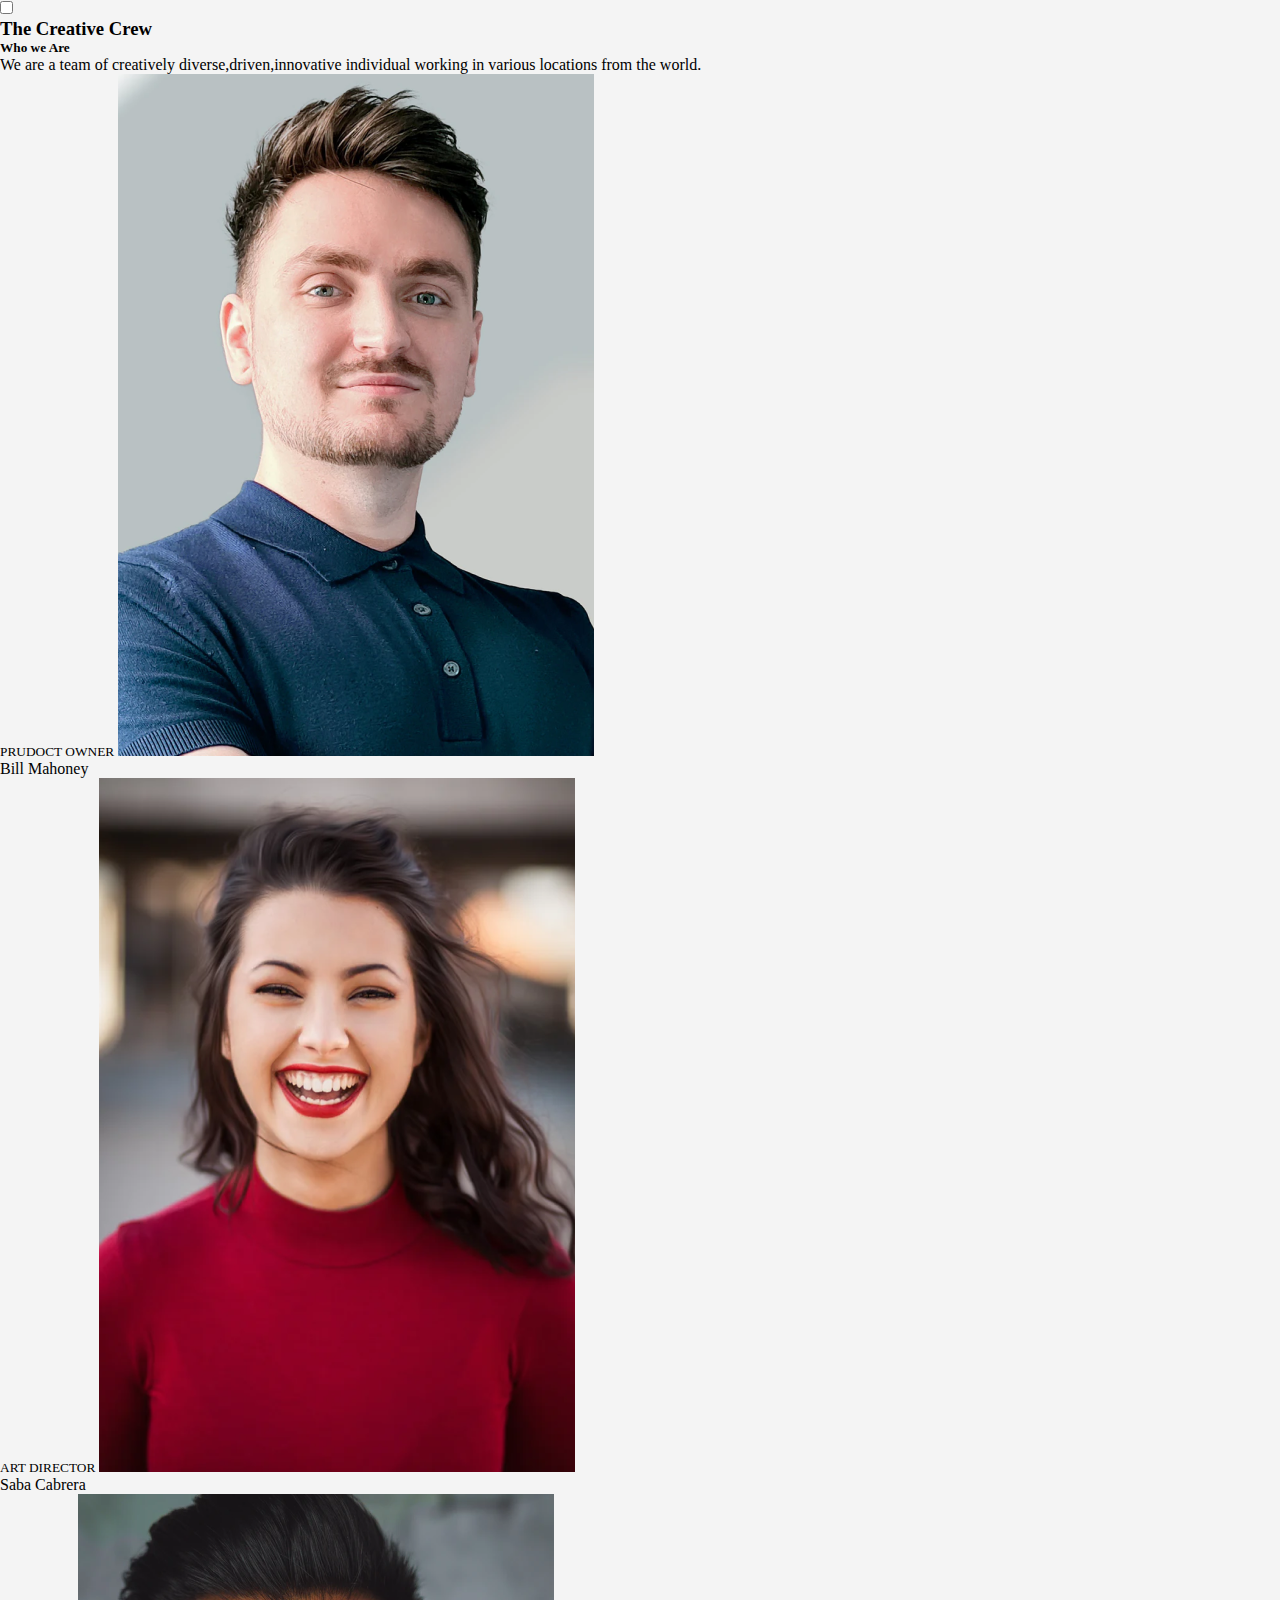
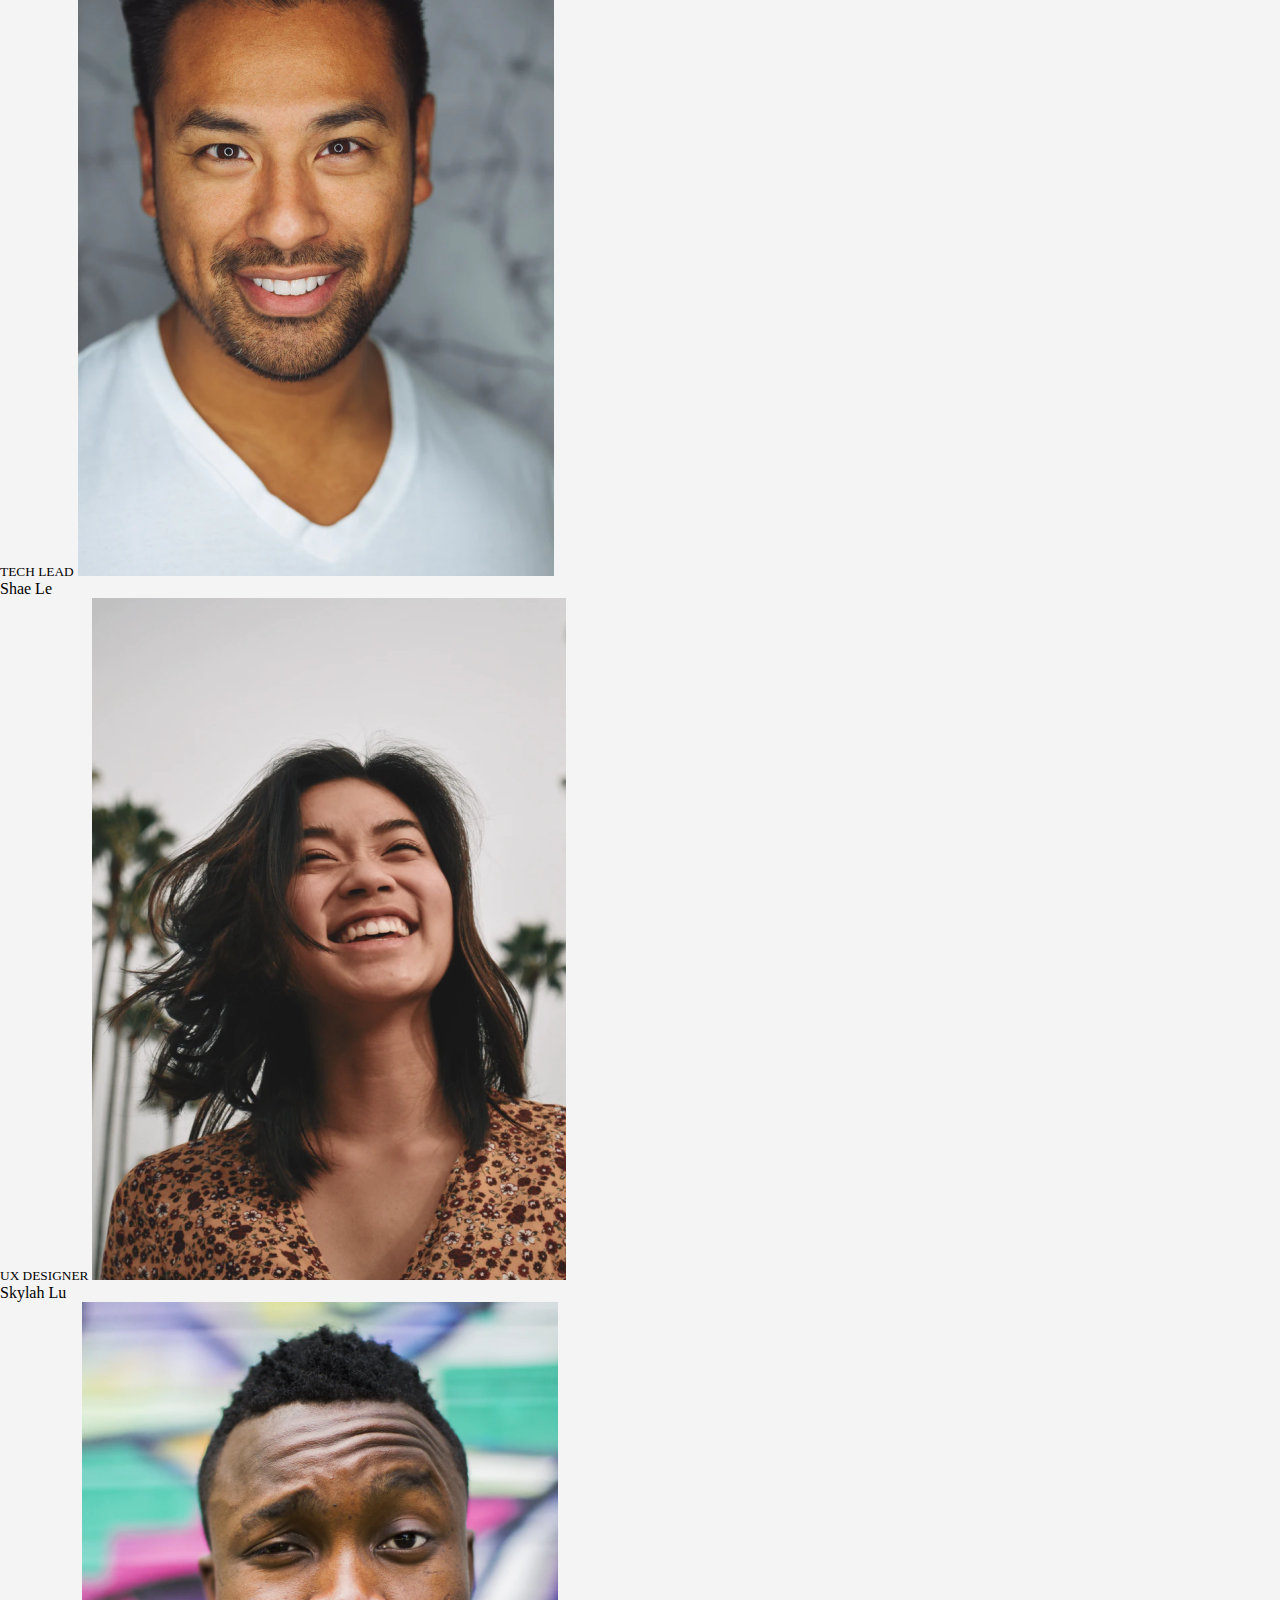
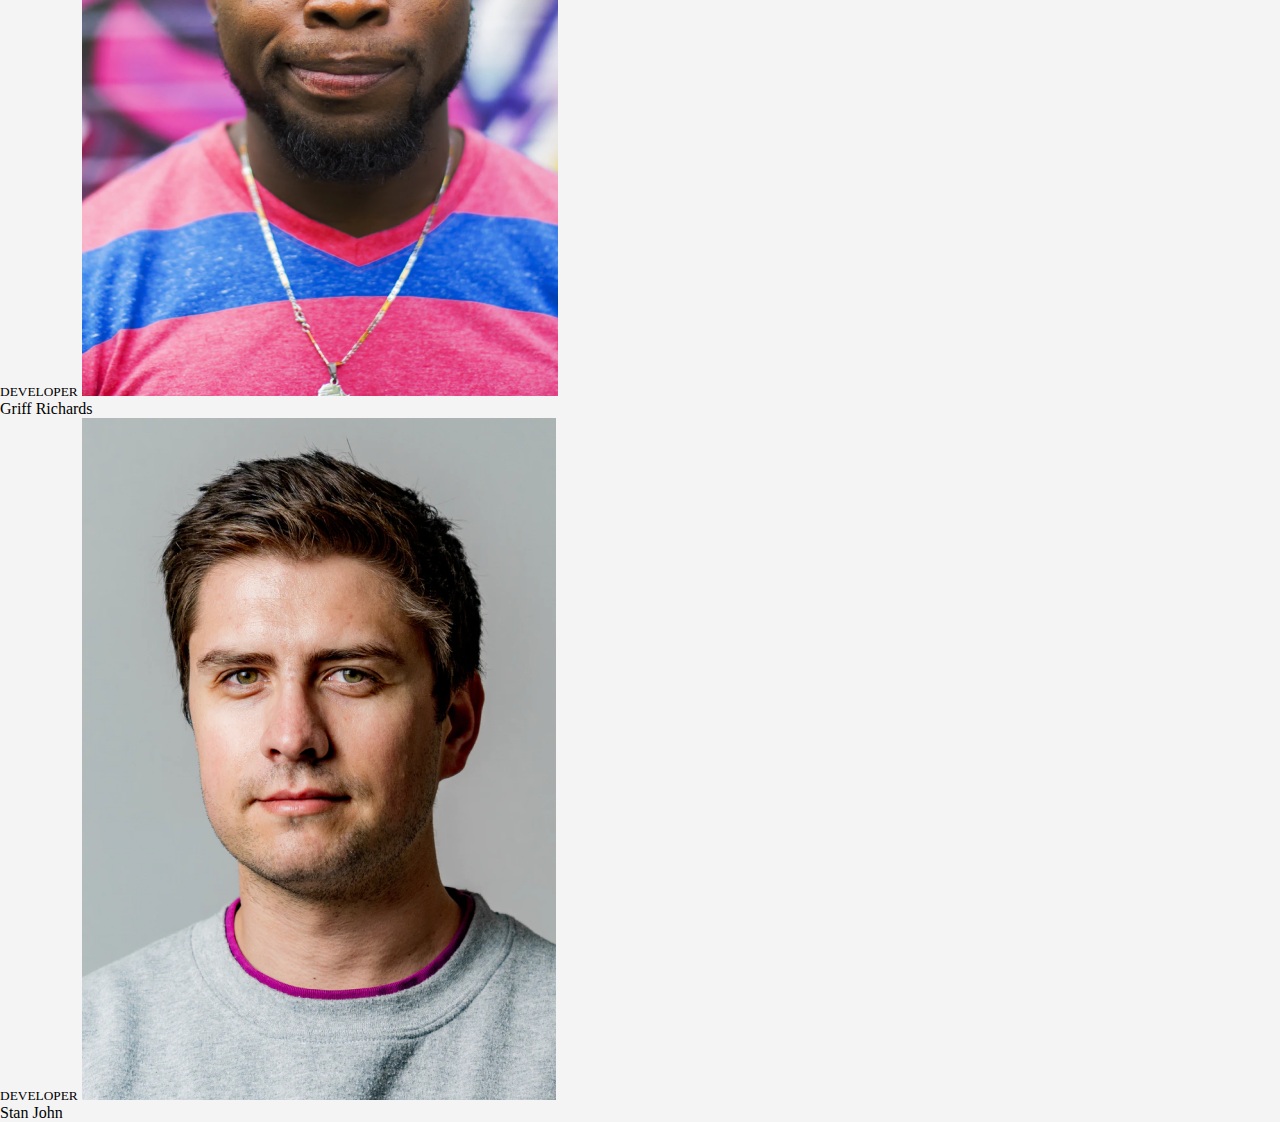
==== index1.html @ 06bec2cc "Team member page" ====
<!DOCTYPE html>
<html lang="en">
  <head>
    <meta charset="UTF-8" />
    <meta http-equiv="X-UA-Compatible" content="IE=edge" />
    <meta name="viewport" content="width=device-width, initial-scale=1.0" />
    <title>Document</title>
    <link
      href="https://cdn.jsdelivr.net/npm/bootstrap@5.1.3/dist/css/bootstrap.min.css"
      rel="stylesheet"
      integrity="sha384-1BmE4kWBq78iYhFldvKuhfTAU6auU8tT94WrHftjDbrCEXSU1oBoqyl2QvZ6jIW3"
      crossorigin="anonymous"
    />
    <link rel="stylesheet" href="index.css" />
  </head>
  <body>
       <div class="form-check form-switch">
      <input
        class="form-check-input"
        type="checkbox"
        role="switch"
        id="switch"
      />
    </div>
    <div class="container-md">
      <div
        class="
          d-flex
          flex-row
          bd-highlight
          mx-auto
          mt-5
          ms-5
          justify-content-between
        "
      >
        <div class="bd-highlight">
          <h3>The Creative Crew</h3>
        </div>
        <div class="bd-highlight">
          <h5>Who we Are</h5>
          <p>
            We are a team of creatively diverse,driven,innovative individual
            working in various locations from the world.
          </p>
        </div>
      </div>
    </div>
    <div class="container-fluid">
      <div class="container">
        <div class="row">
          <div class="col-lg-4 col-md-6 d-inline ">
            <span class="d-inline-block col-12">PRUDOCT OWNER</span>
            <img
              src="./images/photo1.png"
              alt="photo1"
              class="rounded shadow-lg img-fluid"
            />
            <p>Bill Mahoney</p>
          </div>
          <div class="col-lg-4 col-md-6 mt-5">
            <span class="d-inline-block col-12">ART DIRECTOR</span>
            <img
              src="./images/photo2.png"
              alt="photo2"
              class="rounded shadow-lg img-fluid"
            />
            <p>Saba Cabrera</p>
          </div>
          <div class="col-lg-4 col-md-6">
            <span class="d-inline-block col-12">TECH LEAD</span>
            <img
              src="./images/photo3.png"
              alt="photo3"
              class="rounded shadow-lg img-fluid"
            />
            <p>Shae Le</p>
          </div>
          <div class="col-lg-4 col-md-6">
            <span class="d-inline-block col-12">UX DESIGNER</span>
            <img
              src="./images/photo4.png"
              alt="photo4"
              class="rounded shadow-lg img-fluid"
            />
            <p>Skylah Lu</p>
          </div>
          <div class="col-lg-4 col-md-6 mt-5">
            <span class="d-inline-block col-12">DEVELOPER</span>
            <img
              src="./images/photo5.png"
              alt="photo5"
              class="rounded shadow-lg img-fluid"
            />
            <p>Griff Richards</p>
          </div>
          <div class="col-lg-4 col-md-6">
            <span class="d-inline-block col-12" >DEVELOPER</span>
            <img
              src="./images/photo6.png"
              alt="photo6"
              class="rounded shadow-lg img-fluid"
            />
            <p>Stan John</p>
          </div>
        </div>
      </div>
    </div>
     <script src="./app.js"></script>
  </body>
</html>
---- index.css ----
* {
  margin: 0;
  padding: 0;
  box-sizing: border-box;
}
body {
    background: rgba(244, 244, 244);
}
img{
   
}
span{
    transform: rotate(90deg) translateY(-13.5rem) translateX(15rem);
    font-size: smaller;
}
.change-bg{
    background-color: black;
    color: white;
}
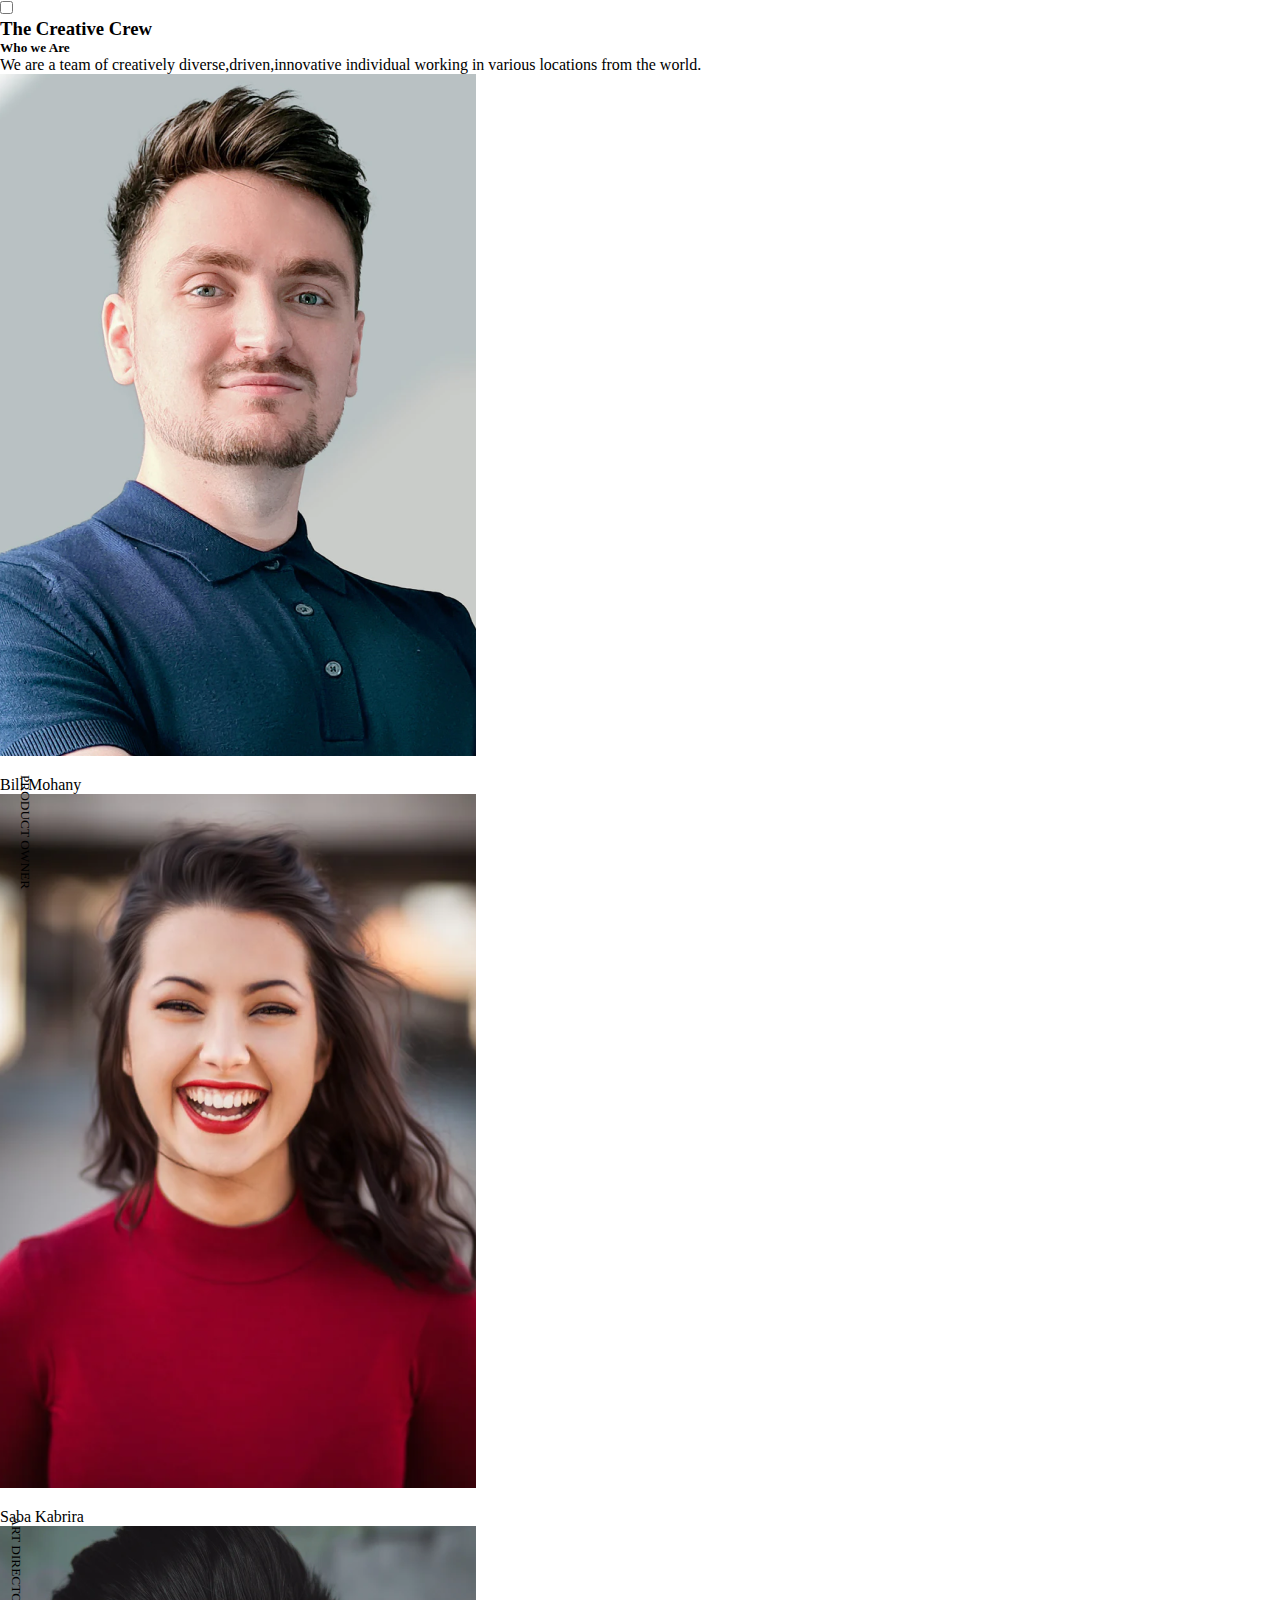
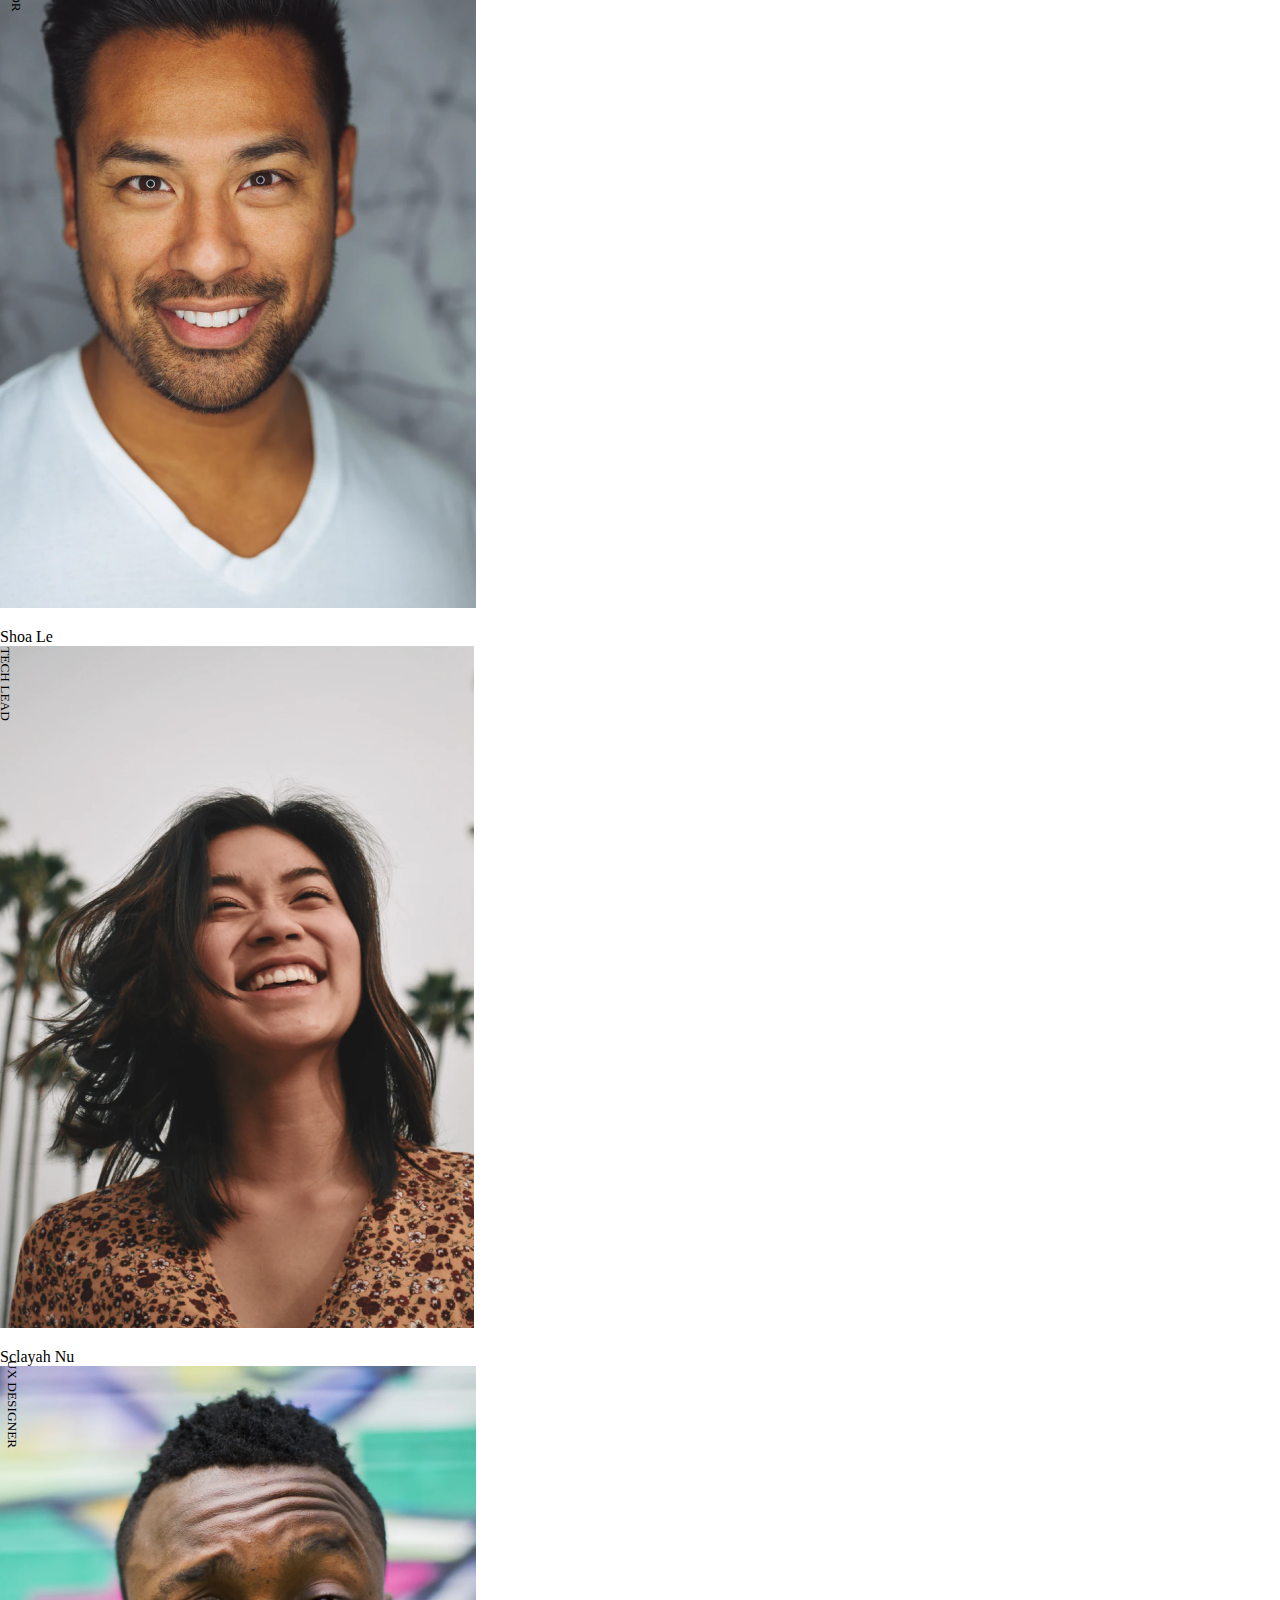
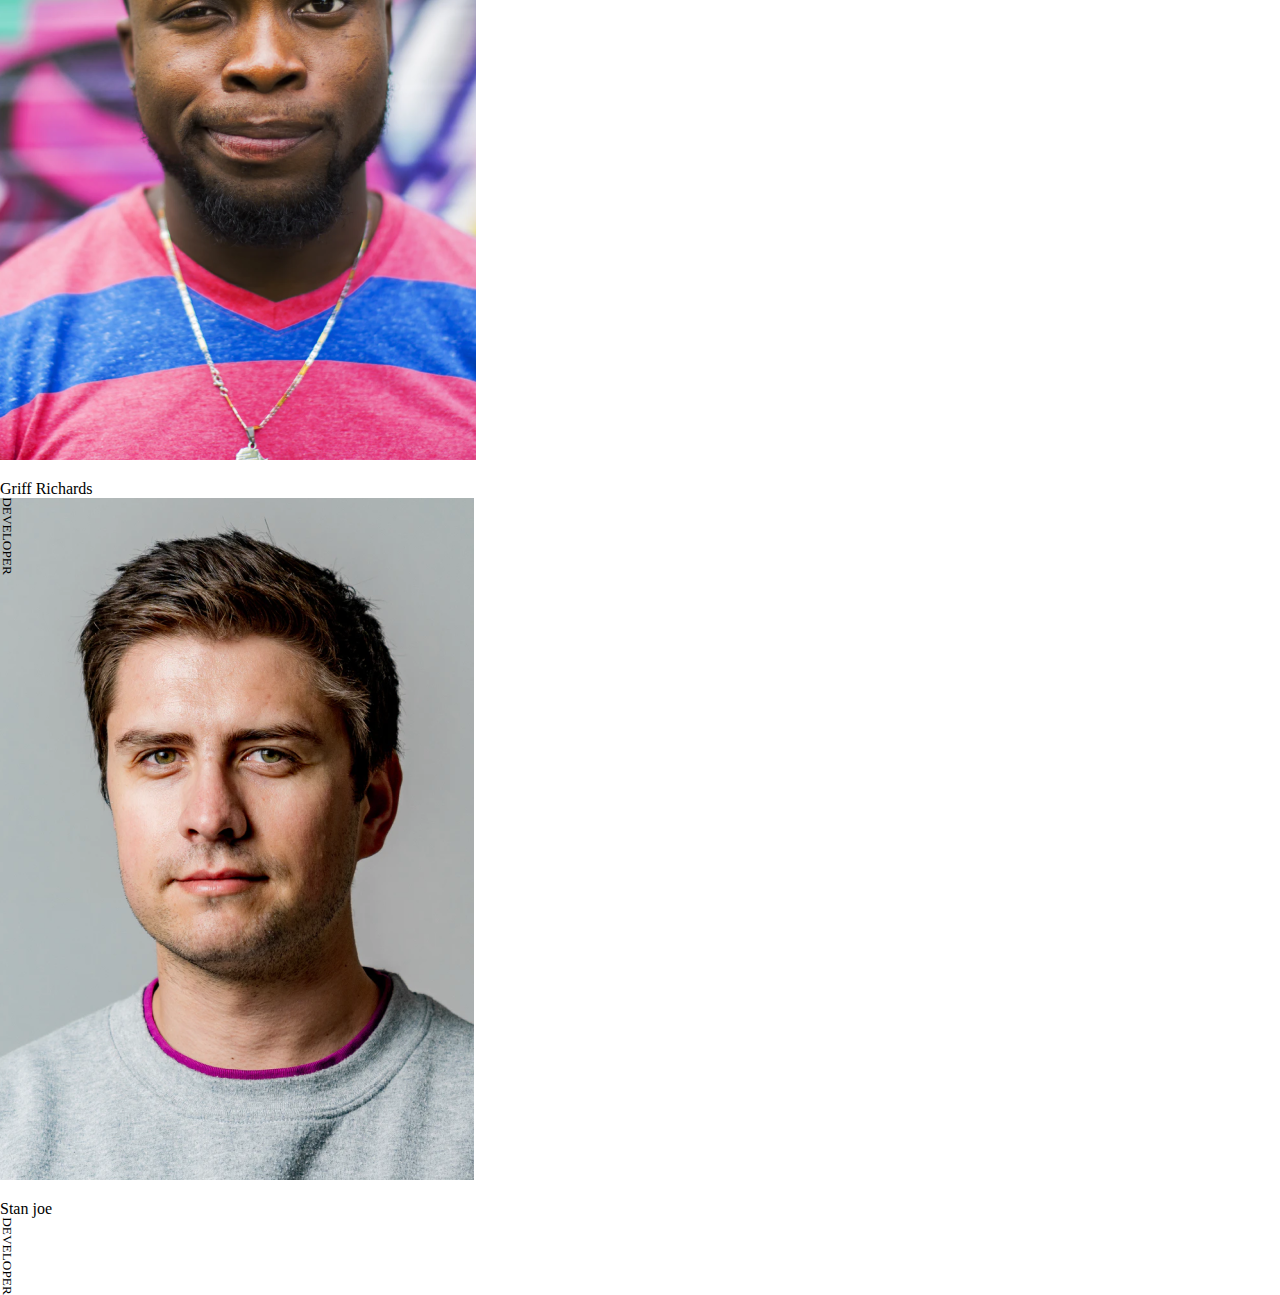
==== commit b36c45ad: "Team Member" ====
--- a/index1.html
+++ b/index1.html
@@ -46,66 +46,51 @@
         </div>
       </div>
     </div>
-    <div class="container-fluid">
-      <div class="container">
-        <div class="row">
-          <div class="col-lg-4 col-md-6 d-inline ">
-            <span class="d-inline-block col-12">PRUDOCT OWNER</span>
-            <img
-              src="./images/photo1.png"
-              alt="photo1"
-              class="rounded shadow-lg img-fluid"
-            />
-            <p>Bill Mahoney</p>
+     <div class=" container-fluid row gx-5 d-flex flex-row align-items-center justify-content-center">
+        <div class="col-md-5 col-lg-4 mb-5">
+          <div class="card border border-0 media-body d-inline-flex flex-row">
+            <img src="./images/photo1.png" class="rounded shadow-3-strong img-fluid" alt=""/>
+            <p class="display-10 col-12 span " style="height:fit-content; width:fit-content;">PRODUCT OWNER</p>
           </div>
-          <div class="col-lg-4 col-md-6 mt-5">
-            <span class="d-inline-block col-12">ART DIRECTOR</span>
-            <img
-              src="./images/photo2.png"
-              alt="photo2"
-              class="rounded shadow-lg img-fluid"
-            />
-            <p>Saba Cabrera</p>
+          <p class="font-weight">Bill Mohany</p>
+        </div>
+        <div class="col-md-5 col-lg-4 mt-5">
+          <div class="card border border-0 media-body d-inline-flex flex-row">
+            <img src="./images/photo2.png" class="rounded shadow-3-strong img-fluid" alt="" />
+            <p class="display-10 col-12 span " style="height:fit-content; width:fit-content;">ART DIRECTOR</p>
           </div>
-          <div class="col-lg-4 col-md-6">
-            <span class="d-inline-block col-12">TECH LEAD</span>
-            <img
-              src="./images/photo3.png"
-              alt="photo3"
-              class="rounded shadow-lg img-fluid"
-            />
-            <p>Shae Le</p>
+          <p class="font-weight">Saba Kabrira</p>
+        </div>
+        <div class="col-md-5 col-lg-4 mb-5">
+          <div class="card border border-0 media-body d-inline-flex flex-row">
+            <img src="./images/photo3.png" class="rounded shadow-3-strong img-fluid" alt="" />
+            <p class="display-10 col-12 span" style="height:fit-content; width:fit-content;">TECH LEAD</p>
           </div>
-          <div class="col-lg-4 col-md-6">
-            <span class="d-inline-block col-12">UX DESIGNER</span>
-            <img
-              src="./images/photo4.png"
-              alt="photo4"
-              class="rounded shadow-lg img-fluid"
-            />
-            <p>Skylah Lu</p>
+          <p class="font-weight">Shoa Le</p>
+        </div>
+        <div class="col-md-5 col-lg-4 mb-5">
+          <div class="card border border-0 media-body d-inline-flex flex-row">
+            <img src="./images/photo4.png" class="rounded shadow-3-strong img-fluid" alt=""/>
+            <p class="display-12 col-12 span" style="height:fit-content; width:fit-content;">UX DESIGNER</p>
           </div>
-          <div class="col-lg-4 col-md-6 mt-5">
-            <span class="d-inline-block col-12">DEVELOPER</span>
-            <img
-              src="./images/photo5.png"
-              alt="photo5"
-              class="rounded shadow-lg img-fluid"
-            />
-            <p>Griff Richards</p>
+          <p class="font-weight">Sclayah Nu</p>
+        </div>
+        <div class="col-md-5 col-lg-4 mt-5">
+          <div class="card border border-0 media-body d-inline-flex flex-row">
+            <img src="./images/photo5.png" class="rounded shadow-3-strong img-fluid" alt=""/>
+            <p class="display-10 col-12 span" style="height:fit-content; width:fit-content;">DEVELOPER</p>
           </div>
-          <div class="col-lg-4 col-md-6">
-            <span class="d-inline-block col-12" >DEVELOPER</span>
-            <img
-              src="./images/photo6.png"
-              alt="photo6"
-              class="rounded shadow-lg img-fluid"
-            />
-            <p>Stan John</p>
+          <p class="font-weight">Griff Richards</p>
+        </div>
+        <div class="col-md-5 col-lg-4 mb-5">
+          <div class="card border border-0 media-body d-inline-flex flex-row">
+            <img src="./images/photo6.png" class="rounded shadow-3-strong img-fluid" alt=""/>
+            <p class="display-10 col-12 span" style="height:fit-content; width:fit-content;">DEVELOPER</p>
           </div>
+          <p class="font-weight">Stan joe</p>
         </div>
       </div>
-    </div>
+  </div>
      <script src="./app.js"></script>
   </body>
 </html>
--- a/index.css
+++ b/index.css
@@ -4,14 +4,8 @@
   padding: 0;
   box-sizing: border-box;
 }
-body {
-    background: rgba(244, 244, 244);
-}
-img{
-   
-}
-span{
-    transform: rotate(90deg) translateY(-13.5rem) translateX(15rem);
+.span{
+    transform: rotate(90deg) translateY(2rem) translateX(4rem);
     font-size: smaller;
 }
 .change-bg{
